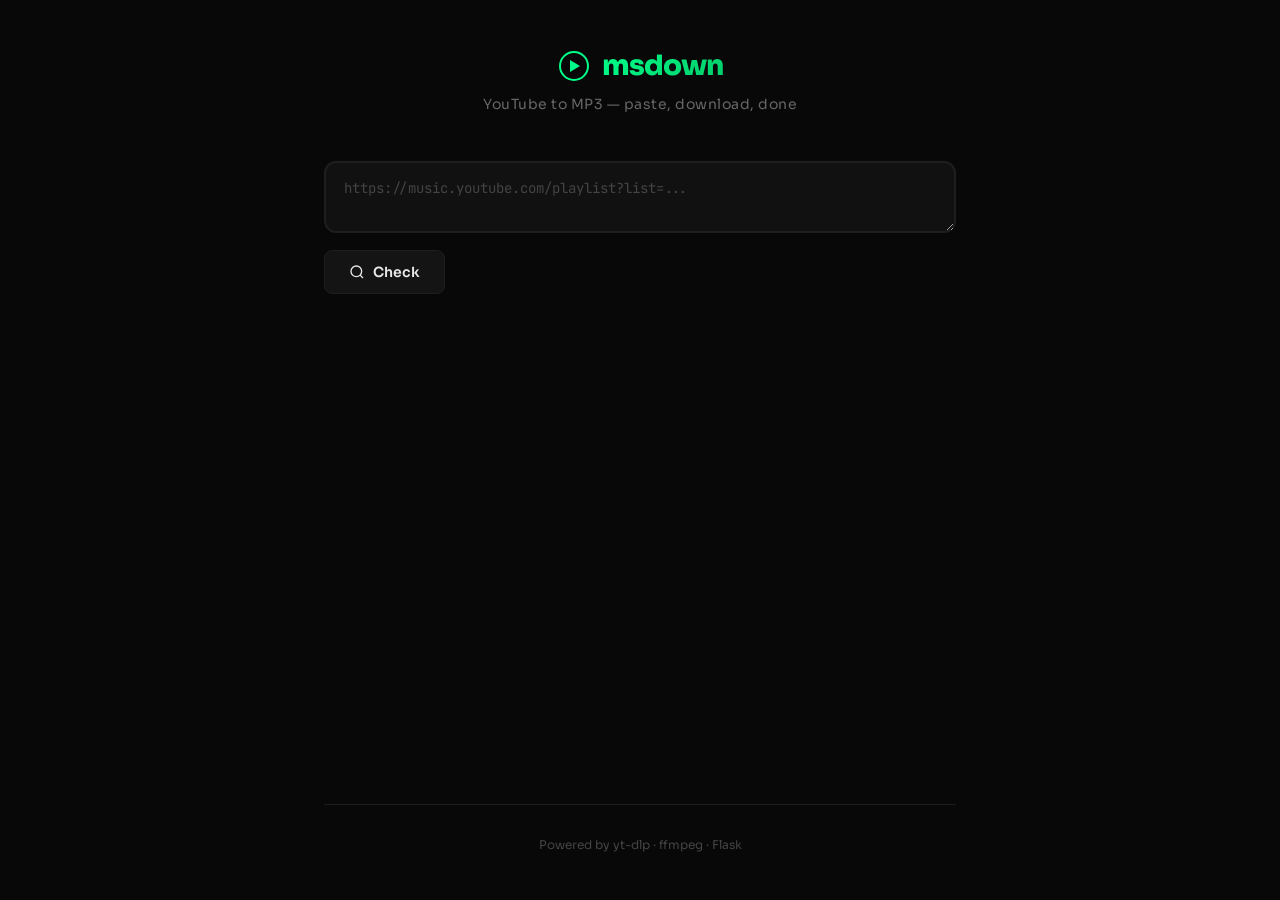
==== web/index.html @ e34b20e4 "Restructure: web folder with separated HTML/CSS/JS, new design" ====
<!DOCTYPE html>
<html lang="en">
<head>
    <meta charset="UTF-8">
    <meta name="viewport" content="width=device-width, initial-scale=1.0">
    <title>msdown — YouTube to MP3</title>
    <link rel="preconnect" href="https://fonts.googleapis.com">
    <link href="https://fonts.googleapis.com/css2?family=Sora:wght@200;400;700;900&family=JetBrains+Mono:wght@400;700&display=swap" rel="stylesheet">
    <link rel="stylesheet" href="style.css">
</head>
<body>
    <canvas id="bgCanvas"></canvas>
    <div class="app">
        <header class="app-header">
            <div class="logo">
                <svg width="32" height="32" viewBox="0 0 32 32" fill="none">
                    <circle cx="16" cy="16" r="14" stroke="#00ff88" stroke-width="2"/>
                    <path d="M12 10v12l10-6z" fill="#00ff88"/>
                </svg>
                <span class="logo-text">msdown</span>
            </div>
            <p class="tagline">YouTube to MP3 — paste, download, done</p>
        </header>

        <main class="main-content">
            <section class="url-section">
                <textarea id="urlInput" placeholder="https://music.youtube.com/playlist?list=..." rows="2"></textarea>
                <div class="url-actions">
                    <button id="checkBtn" class="btn btn-secondary" onclick="checkInfo()">
                        <svg width="16" height="16" viewBox="0 0 24 24" fill="none" stroke="currentColor" stroke-width="2"><circle cx="11" cy="11" r="8"/><path d="m21 21-4.3-4.3"/></svg>
                        Check
                    </button>
                    <button id="downloadBtn" class="btn btn-primary" onclick="startDownload()" style="display:none">
                        <svg width="18" height="18" viewBox="0 0 24 24" fill="none" stroke="currentColor" stroke-width="2"><path d="M21 15v4a2 2 0 0 1-2 2H5a2 2 0 0 1-2-2v-4"/><polyline points="7 10 12 15 17 10"/><line x1="12" y1="15" x2="12" y2="3"/></svg>
                        Download ZIP
                    </button>
                </div>
            </section>

            <section id="infoPanel" class="info-panel hidden">
                <div class="info-card">
                    <div class="info-card-header">
                        <h2 id="infoTitle"></h2>
                        <span id="infoSource" class="badge"></span>
                    </div>
                    <div id="infoDetails" class="info-grid"></div>
                    <p id="infoDesc" class="info-desc"></p>
                    <div id="infoTags" class="info-tags"></div>
                </div>
            </section>

            <section id="progressSection" class="progress-section hidden">
                <div class="progress-track">
                    <div id="progressBar" class="progress-fill"></div>
                </div>
                <div class="progress-info">
                    <span id="progressText">Starting...</span>
                    <span id="progressPercent">0%</span>
                </div>
            </section>

            <section id="resultSection" class="result-section hidden">
                <div class="result-icon">&#10003;</div>
                <h2 id="resultTitle">Done</h2>
                <p id="resultMessage"></p>
                <a id="downloadLink" class="btn btn-download" href="#">Download ZIP</a>
                <button class="btn btn-ghost" onclick="resetPage()">New Download</button>
            </section>

            <section id="errorSection" class="result-section hidden">
                <div class="result-icon">&#10007;</div>
                <h2 id="errorTitle">Error</h2>
                <p id="errorMessage"></p>
                <button class="btn btn-ghost" onclick="resetPage()">Try Again</button>
            </section>

            <div id="pollingOverlay" class="hidden">
                <div class="spinner"></div>
                <p>Processing your download...</p>
            </div>
        </main>

        <footer class="app-footer">
            <p>Powered by yt-dlp &middot; ffmpeg &middot; Flask</p>
        </footer>
    </div>
    <script src="app.js"></script>
</body>
</html>
---- web/style.css ----
*, *::before, *::after { margin: 0; padding: 0; box-sizing: border-box; }

:root {
    --bg: #080808;
    --bg-elevated: #0f0f0f;
    --bg-card: #141414;
    --bg-input: #111111;
    --border: #1e1e1e;
    --border-focus: #00ff8844;
    --fg: #e8e8e8;
    --fg-muted: #666;
    --fg-dim: #444;
    --accent: #00ff88;
    --accent-dim: #00cc6a;
    --accent-glow: #00ff8822;
    --danger: #ff4444;
    --radius: 12px;
    --radius-sm: 8px;
}

body {
    font-family: 'Sora', -apple-system, BlinkMacSystemFont, sans-serif;
    background: var(--bg);
    color: var(--fg);
    min-height: 100vh;
    overflow-x: hidden;
    position: relative;
}

#bgCanvas {
    position: fixed;
    top: 0; left: 0;
    width: 100%; height: 100%;
    z-index: 0;
    pointer-events: none;
}

.app {
    position: relative;
    z-index: 1;
    max-width: 680px;
    margin: 0 auto;
    padding: 48px 24px;
    min-height: 100vh;
    display: flex;
    flex-direction: column;
}

/* Header */
.app-header {
    text-align: center;
    margin-bottom: 48px;
}

.logo {
    display: inline-flex;
    align-items: center;
    gap: 12px;
    margin-bottom: 12px;
}

.logo-text {
    font-size: 28px;
    font-weight: 900;
    letter-spacing: -1px;
    background: linear-gradient(135deg, var(--accent), #00cc6a);
    -webkit-background-clip: text;
    -webkit-text-fill-color: transparent;
    background-clip: text;
}

.tagline {
    font-size: 14px;
    color: var(--fg-muted);
    font-weight: 400;
    letter-spacing: 0.5px;
}

/* Buttons */
.btn {
    display: inline-flex;
    align-items: center;
    gap: 8px;
    padding: 12px 24px;
    border: none;
    border-radius: var(--radius-sm);
    font-family: inherit;
    font-size: 14px;
    font-weight: 600;
    cursor: pointer;
    transition: all 0.2s ease;
    text-decoration: none;
}

.btn-primary {
    background: var(--accent);
    color: #080808;
}
.btn-primary:hover { background: var(--accent-dim); transform: translateY(-1px); }
.btn-primary:active { transform: translateY(0); }

.btn-secondary {
    background: var(--bg-card);
    color: var(--fg);
    border: 1px solid var(--border);
}
.btn-secondary:hover { border-color: var(--accent); color: var(--accent); }

.btn-ghost {
    background: transparent;
    color: var(--fg-muted);
    border: 1px solid var(--border);
}
.btn-ghost:hover { color: var(--fg); border-color: var(--fg-muted); }

.btn-download {
    background: var(--accent);
    color: #080808;
    padding: 14px 40px;
    font-size: 16px;
}
.btn-download:hover { background: var(--accent-dim); }

.btn:disabled { opacity: 0.5; cursor: not-allowed; }

/* URL Section */
.url-section { margin-bottom: 24px; }

#urlInput {
    width: 100%;
    padding: 16px 18px;
    background: var(--bg-input);
    border: 2px solid var(--border);
    border-radius: var(--radius);
    color: var(--fg);
    font-family: 'JetBrains Mono', monospace;
    font-size: 14px;
    resize: vertical;
    min-height: 56px;
    outline: none;
    transition: border-color 0.2s, box-shadow 0.2s;
}
#urlInput:focus {
    border-color: var(--accent);
    box-shadow: 0 0 0 4px var(--accent-glow);
}
#urlInput::placeholder { color: var(--fg-dim); }

.url-actions {
    display: flex;
    gap: 10px;
    margin-top: 12px;
}

/* Info Panel */
.info-panel { animation: fadeIn 0.4s ease; }

.info-card {
    background: var(--bg-card);
    border: 1px solid var(--border);
    border-radius: var(--radius);
    padding: 24px;
    margin-bottom: 24px;
}

.info-card-header {
    display: flex;
    align-items: flex-start;
    justify-content: space-between;
    gap: 12px;
    margin-bottom: 16px;
}

.info-card-header h2 {
    font-size: 20px;
    font-weight: 700;
    color: var(--fg);
    line-height: 1.3;
}

.badge {
    background: var(--accent);
    color: var(--bg);
    padding: 4px 10px;
    border-radius: 6px;
    font-size: 11px;
    font-weight: 700;
    white-space: nowrap;
}

.info-grid {
    display: grid;
    grid-template-columns: repeat(auto-fill, minmax(140px, 1fr));
    gap: 12px;
    margin-bottom: 16px;
}

.info-grid .info-item {
    padding: 10px 14px;
    background: var(--bg-input);
    border-radius: var(--radius-sm);
}

.info-grid .info-item .label {
    font-size: 10px;
    text-transform: uppercase;
    letter-spacing: 0.5px;
    color: var(--fg-dim);
    margin-bottom: 4px;
}

.info-grid .info-item .value {
    font-size: 14px;
    font-weight: 700;
    color: var(--fg);
    font-family: 'JetBrains Mono', monospace;
}

.info-desc {
    font-size: 13px;
    color: var(--fg-muted);
    line-height: 1.6;
    margin-bottom: 12px;
}

.info-tags { display: flex; flex-wrap: wrap; gap: 6px; }

.info-tags .tag {
    background: var(--bg-input);
    border: 1px solid var(--border);
    padding: 4px 10px;
    border-radius: 4px;
    font-size: 11px;
    color: var(--fg-muted);
}

/* Progress */
.progress-section { margin-bottom: 24px; }

.progress-track {
    width: 100%;
    height: 6px;
    background: var(--bg-input);
    border-radius: 3px;
    overflow: hidden;
}

.progress-fill {
    height: 100%;
    background: linear-gradient(90deg, var(--accent), #00cc6a);
    border-radius: 3px;
    width: 0%;
    transition: width 0.3s ease;
    position: relative;
}
.progress-fill::after {
    content: '';
    position: absolute;
    right: 0; top: 0;
    width: 20px; height: 100%;
    background: rgba(255,255,255,0.3);
    border-radius: 3px;
    animation: shimmer 1.5s infinite;
}

.progress-info {
    display: flex;
    justify-content: space-between;
    margin-top: 8px;
    font-size: 13px;
    color: var(--fg-muted);
}

#progressPercent {
    font-family: 'JetBrains Mono', monospace;
    color: var(--accent);
    font-weight: 700;
}

/* Result */
.result-section {
    text-align: center;
    padding: 48px 24px;
    background: var(--bg-card);
    border: 1px solid var(--border);
    border-radius: var(--radius);
    margin-bottom: 24px;
    animation: fadeIn 0.5s ease;
}

.result-icon {
    font-size: 48px;
    margin-bottom: 16px;
    animation: scaleIn 0.5s ease;
}

.result-section h2 {
    font-size: 24px;
    font-weight: 900;
    color: var(--fg);
    margin-bottom: 8px;
}

.result-section p {
    color: var(--fg-muted);
    font-size: 14px;
    margin-bottom: 24px;
}

/* Polling */
#pollingOverlay {
    text-align: center;
    padding: 48px;
}

.spinner {
    width: 40px; height: 40px;
    border: 3px solid var(--border);
    border-top-color: var(--accent);
    border-radius: 50%;
    animation: spin 0.8s linear infinite;
    margin: 0 auto;
}

#pollingOverlay p {
    margin-top: 16px;
    color: var(--fg-muted);
    font-size: 14px;
}

/* Footer */
.app-footer {
    text-align: center;
    padding-top: 32px;
    color: var(--fg-dim);
    font-size: 12px;
    border-top: 1px solid var(--border);
    margin-top: auto;
}

/* Animations */
@keyframes spin { to { transform: rotate(360deg); } }
@keyframes fadeIn { from { opacity: 0; transform: translateY(10px); } to { opacity: 1; transform: translateY(0); } }
@keyframes scaleIn { from { opacity: 0; transform: scale(0.5); } to { opacity: 1; transform: scale(1); } }
@keyframes shimmer { 0% { opacity: 0.5; } 50% { opacity: 1; } 100% { opacity: 0.5; } }

.hidden { display: none !important; }

/* Responsive */
@media (max-width: 520px) {
    .app { padding: 24px 16px; }
    .logo-text { font-size: 22px; }
    .info-grid { grid-template-columns: 1fr 1fr; }
    .url-actions { flex-direction: column; }
    .btn { justify-content: center; }
}

@media (prefers-reduced-motion: reduce) {
    *, *::before, *::after { animation-duration: 0.01ms !important; transition-duration: 0.01ms !important; }
}
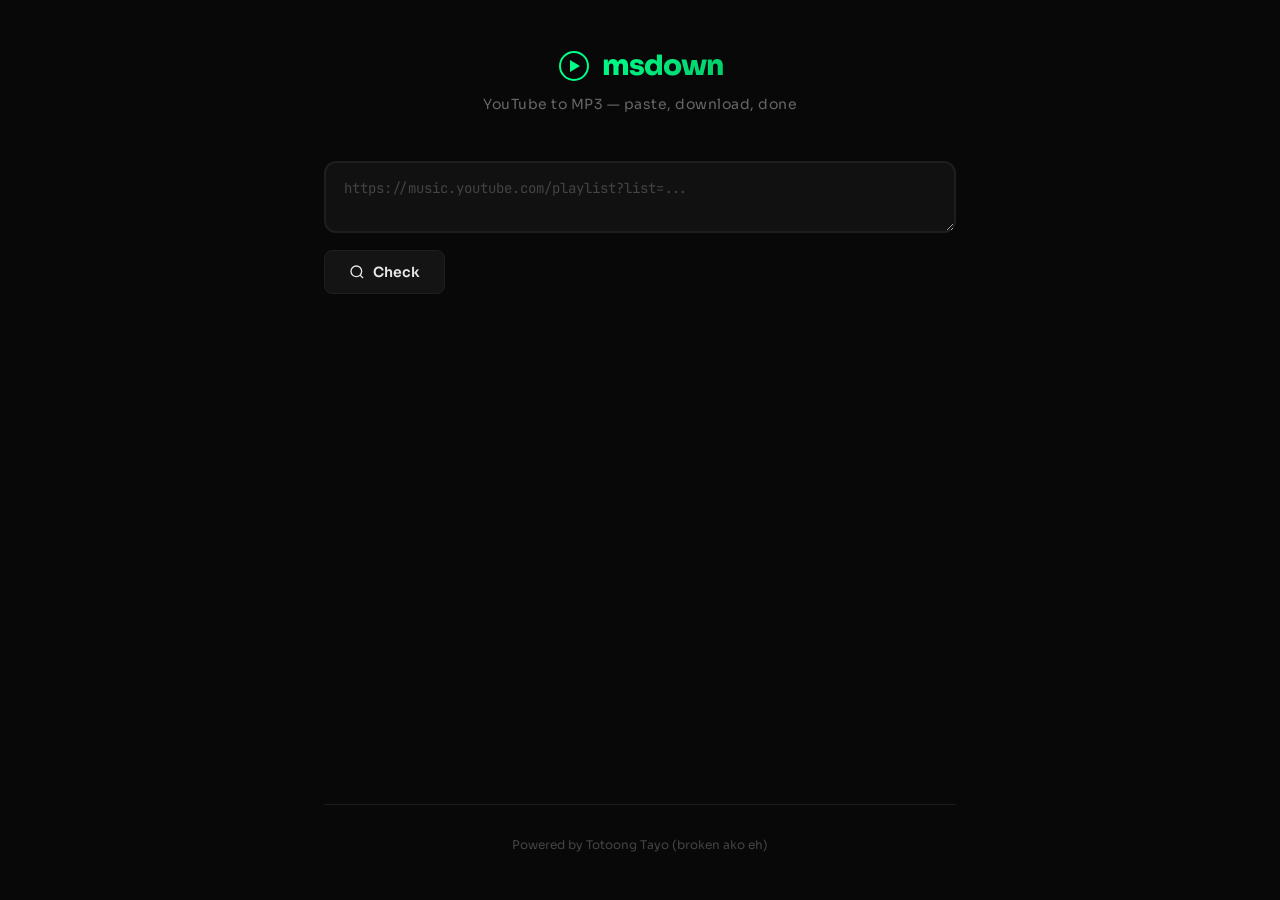
==== commit 4f57a390: "Change footer text" ====
--- a/web/index.html
+++ b/web/index.html
@@ -81,7 +81,7 @@
         </main>
 
         <footer class="app-footer">
-            <p>Powered by yt-dlp &middot; ffmpeg &middot; Flask</p>
+            <p>Powered by Totoong Tayo (broken ako eh)</p>
         </footer>
     </div>
     <script src="app.js"></script>
